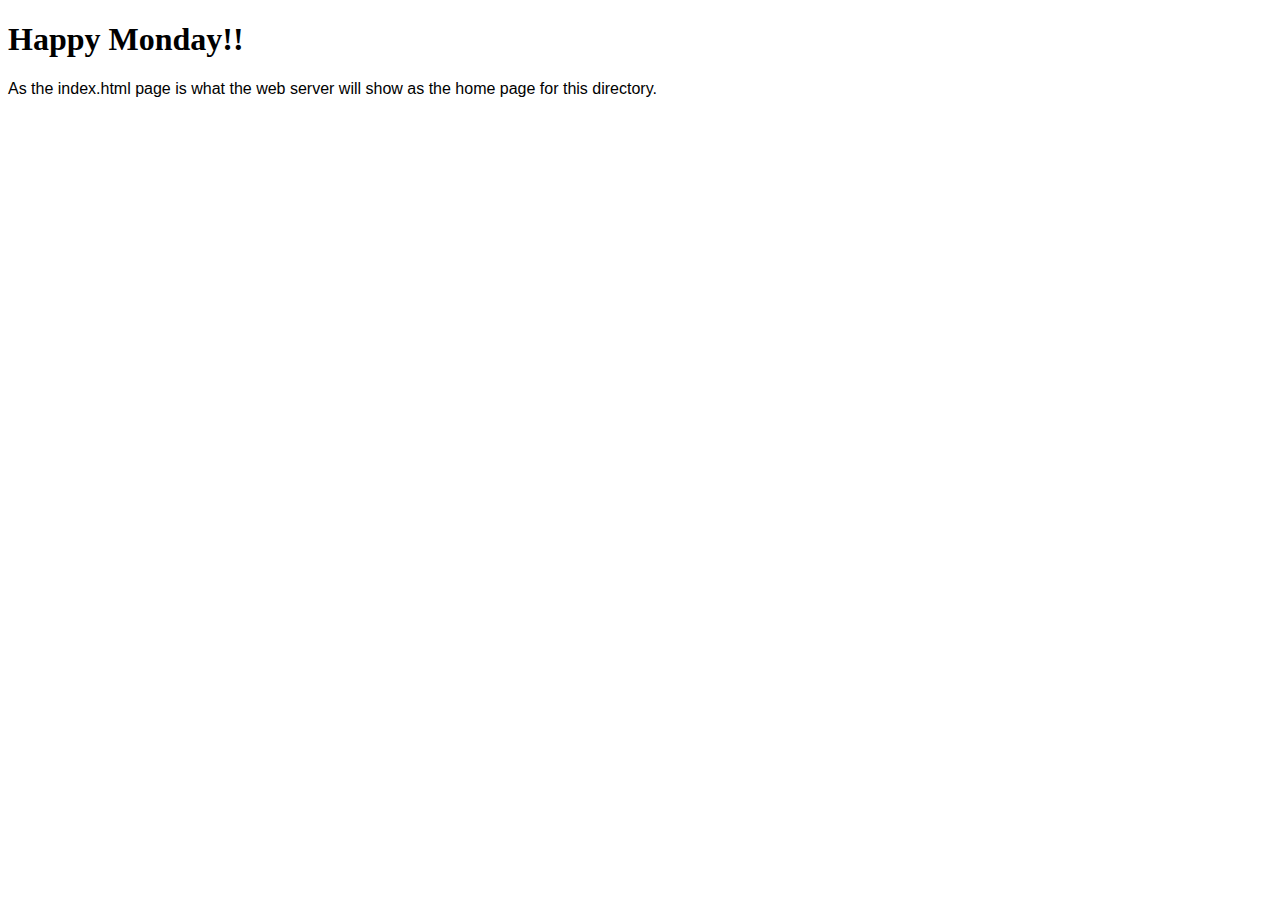
==== assignment1/index.html @ 24af2d61 "yerr" ====
<!DOCTYPE html>
<html lang="en" dir="ltr">
  <head>
<!-- Info about the page -->
    <meta charset="utf-8">
    <meta name="viewport" content="width=device-width, initial-scale=1.0">
    <meta http-equiv="X-UA-Compatible" content="ie=edge">
    <meta name="author" content="Alejandro Vargas">
    <meta name="description" content="template for html">
    <meta name="keywords" content="hello, world, html">

    <title>Hello World</title>
    <link rel="stylesheet" href="style.css">


  </head>
  <body>
<!-- Info about the page -->
  <h1>Happy Monday!!</h1>

  <p>As the index.html page is what the web server will show as the home page for this directory.</p>

  </body>
</html>
---- assignment1/style.css ----
font-family: 'Lato', sans-serif;
font-family: 'Lobster', cursive;
body {
background-color: #ecebf3;
font-family: 'Lato', sans-serif;
}

h1 {
  font-family: 'Lobster', cursive;
}
p {
  font-family: 'Lato', sans-serif;
}
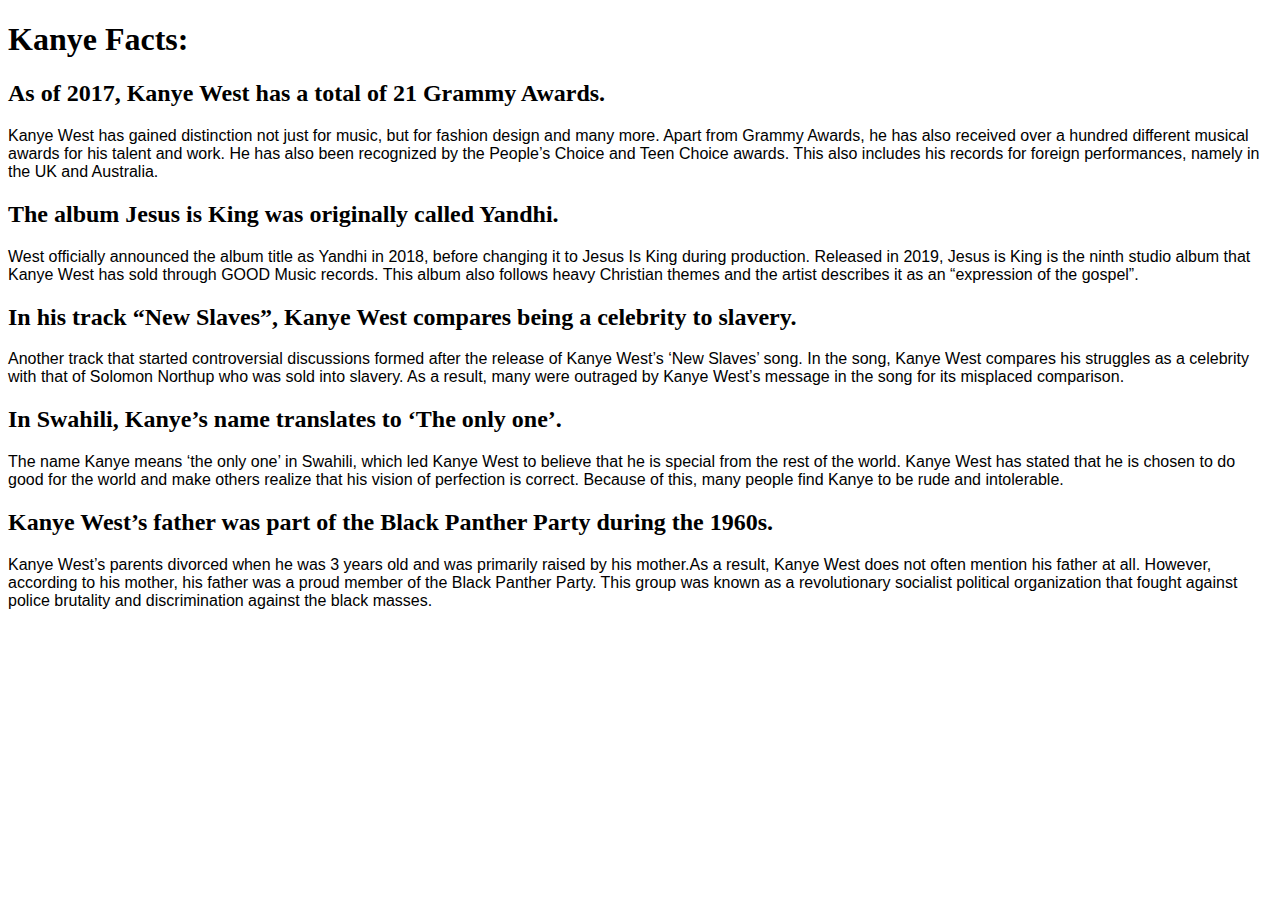
==== commit d00362b3: "Update index.html" ====
--- a/assignment1/index.html
+++ b/assignment1/index.html
@@ -9,16 +9,65 @@
     <meta name="description" content="template for html">
     <meta name="keywords" content="hello, world, html">
 
-    <title>Hello World</title>
+    <title>KANYE FACTS</title>
     <link rel="stylesheet" href="style.css">
 
 
   </head>
   <body>
 <!-- Info about the page -->
-  <h1>Happy Monday!!</h1>
+<h1>Kanye Facts:</h1>
 
-  <p>As the index.html page is what the web server will show as the home page for this directory.</p>
+<h2>As of 2017, Kanye West has a total of 21 Grammy Awards.</h2>
+
+<p>Kanye West has gained distinction not just for music,
+   but for fashion design and many more. Apart from Grammy
+    Awards, he has also received over a hundred different
+     musical awards for his talent and work.
+
+He has also been recognized by the People’s Choice and
+Teen Choice awards. This also includes his records for
+ foreign performances, namely in the UK and Australia.</p>
+
+<h2>The album Jesus is King was originally called Yandhi.</h2>
+
+<p>West officially announced the album title as Yandhi
+   in 2018, before changing it to Jesus Is King during
+    production. Released in 2019, Jesus is King is the
+     ninth studio album that Kanye West has sold through
+      GOOD Music records.
+
+This album also follows heavy Christian themes and the
+ artist describes it as an “expression of the gospel”.</p>
+
+<h2>In his track “New Slaves”, Kanye West compares being a celebrity to slavery.</h2>
+
+<p>Another track that started controversial discussions
+   formed after the release of Kanye West’s ‘New Slaves’
+    song. In the song, Kanye West compares his struggles as a celebrity with that of Solomon Northup who was sold into slavery.
+
+    As a result, many were outraged by Kanye West’s message
+    in the song for its misplaced comparison.</p>
+
+<h2>In Swahili, Kanye’s name translates to ‘The only one’.</h2>
+
+<p>The name Kanye means ‘the only one’ in Swahili,
+  which led Kanye West to believe that he is special
+  from the rest of the world. Kanye West has stated
+  that he is chosen to do good for the world and make
+  others realize that his vision of perfection is correct.
+  Because of this, many people find Kanye to be rude and intolerable.</p>
+
+<h2>Kanye West’s father was part of the Black Panther Party during the 1960s.</h2>
+
+<p>Kanye West’s parents divorced when he was 3 years
+old and was primarily raised by his mother.As a result,
+Kanye West does not often mention his father at all.
+However, according to his mother, his father was a
+proud member of the Black Panther Party. This group
+was known as a revolutionary socialist political
+organization that fought against police brutality
+and discrimination against the black masses.</p>
 
   </body>
 </html>
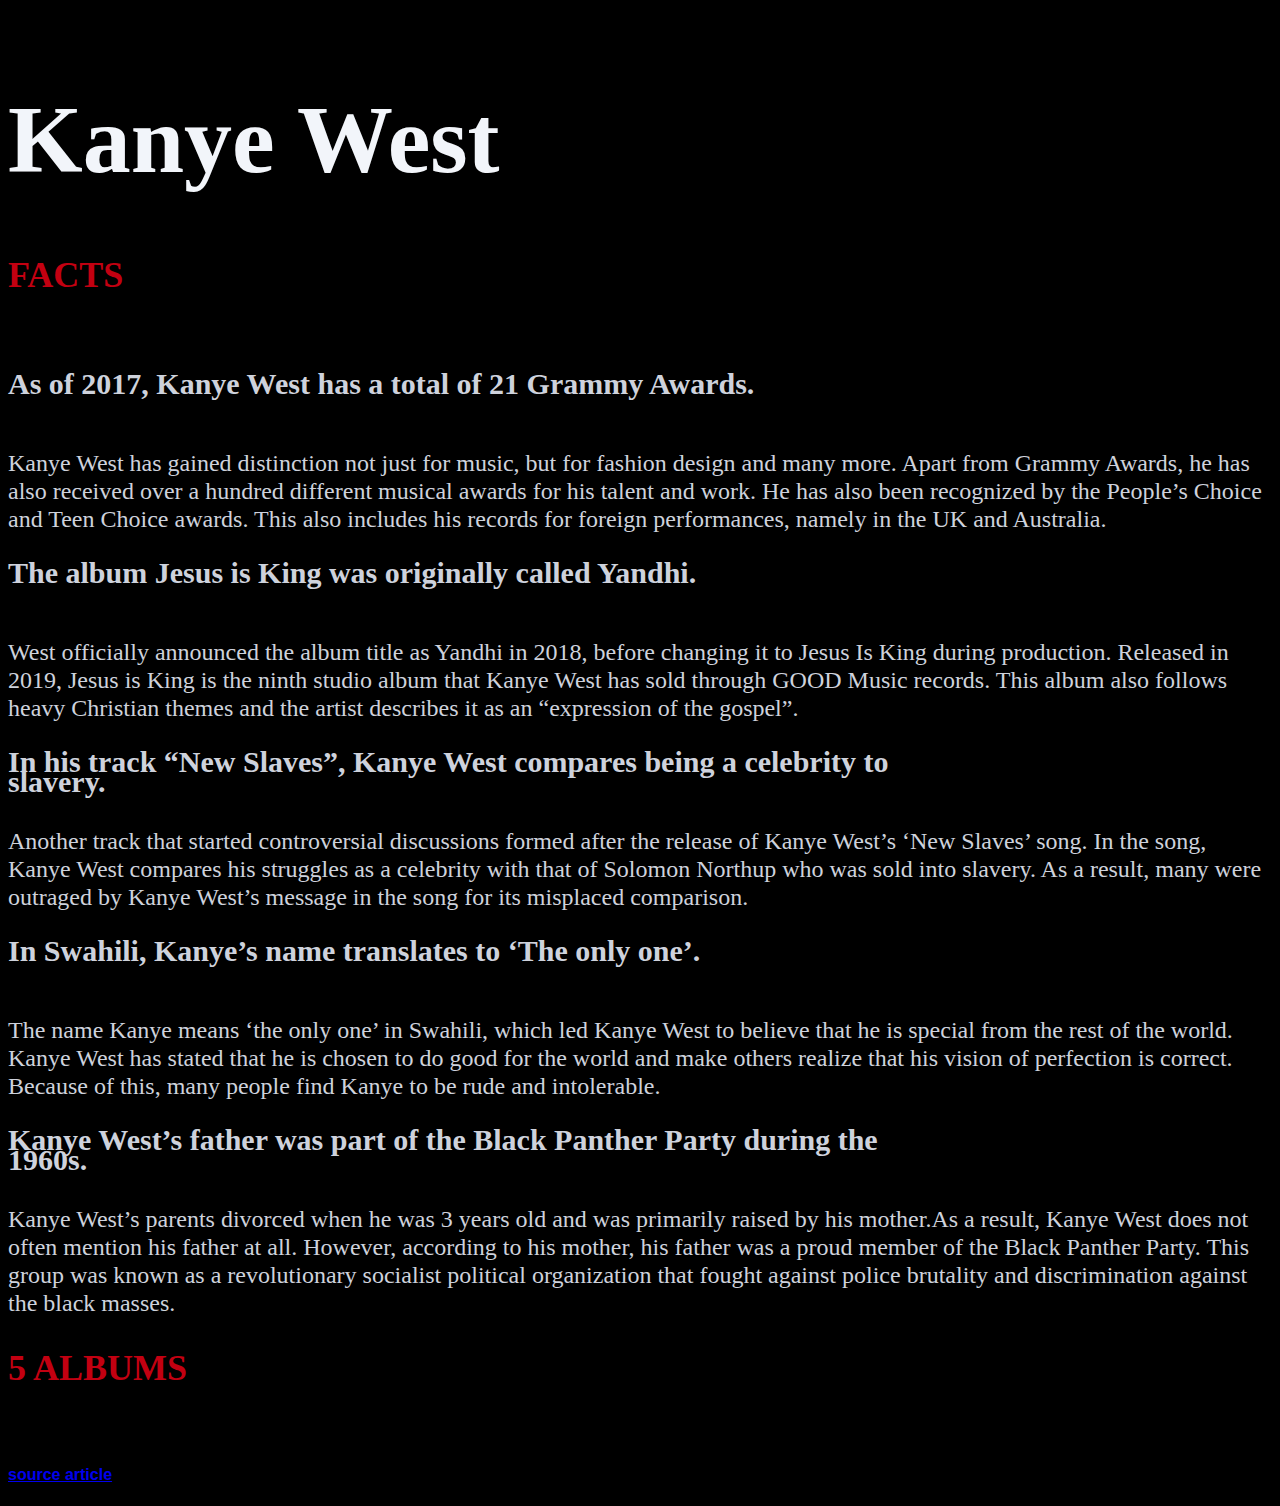
==== commit 5d3e25f4: "z" ====
--- a/assignment1/index.html
+++ b/assignment1/index.html
@@ -16,9 +16,11 @@
   </head>
   <body>
 <!-- Info about the page -->
-<h1>Kanye Facts:</h1>
+<h1>Kanye West</h1>
 
-<h2>As of 2017, Kanye West has a total of 21 Grammy Awards.</h2>
+<h2>FACTS</h2>
+
+<h3>As of 2017, Kanye West has a total of 21 Grammy Awards.</h3>
 
 <p>Kanye West has gained distinction not just for music,
    but for fashion design and many more. Apart from Grammy
@@ -29,7 +31,7 @@
 Teen Choice awards. This also includes his records for
  foreign performances, namely in the UK and Australia.</p>
 
-<h2>The album Jesus is King was originally called Yandhi.</h2>
+<h3>The album Jesus is King was originally called Yandhi.</h3>
 
 <p>West officially announced the album title as Yandhi
    in 2018, before changing it to Jesus Is King during
@@ -40,7 +42,7 @@
 This album also follows heavy Christian themes and the
  artist describes it as an “expression of the gospel”.</p>
 
-<h2>In his track “New Slaves”, Kanye West compares being a celebrity to slavery.</h2>
+<h3>In his track “New Slaves”, Kanye West compares being a celebrity to slavery.</h3>
 
 <p>Another track that started controversial discussions
    formed after the release of Kanye West’s ‘New Slaves’
@@ -49,7 +51,7 @@
     As a result, many were outraged by Kanye West’s message
     in the song for its misplaced comparison.</p>
 
-<h2>In Swahili, Kanye’s name translates to ‘The only one’.</h2>
+<h3>In Swahili, Kanye’s name translates to ‘The only one’.</h3>
 
 <p>The name Kanye means ‘the only one’ in Swahili,
   which led Kanye West to believe that he is special
@@ -58,7 +60,7 @@
   others realize that his vision of perfection is correct.
   Because of this, many people find Kanye to be rude and intolerable.</p>
 
-<h2>Kanye West’s father was part of the Black Panther Party during the 1960s.</h2>
+<h3>Kanye West’s father was part of the Black Panther Party during the 1960s.</h3>
 
 <p>Kanye West’s parents divorced when he was 3 years
 old and was primarily raised by his mother.As a result,
@@ -69,5 +71,9 @@
 organization that fought against police brutality
 and discrimination against the black masses.</p>
 
+<h2> 5 ALBUMS </h2>
+
+<h4><a href="https://facts.net/history/people/kanye-west-facts/">source article</a></h4>
+
   </body>
 </html>
--- a/assignment1/style.css
+++ b/assignment1/style.css
@@ -1,13 +1,57 @@
-font-family: 'Lato', sans-serif;
-font-family: 'Lobster', cursive;
 body {
-background-color: #ecebf3;
-font-family: 'Lato', sans-serif;
+      background-color: Black;
+      font-family: sans-serif;
 }
 
 h1 {
-  font-family: 'Lobster', cursive;
+  width: 715px;
+height: 125px;
+
+  font-family: Coda Caption;
+font-style: normal;
+font-weight: 800;
+font-size: 96px;
+line-height: 152px;
+color: #F2F5FA;
 }
+
+h2 {
+  width: 185px;
+height: 90px;
+
+  font-family: Gentium Basic;
+  font-style: normal;
+  font-weight: bold;
+  font-size: 36px;
+  line-height: 42px;
+color: #C30011;
+}
+
+h3 {
+
+  font-family: Gentium Basic;
+font-style: normal;
+font-weight: bold;
+font-size: 36px;
+line-height: 42px;
+color: #CED2DC;
+}
+
 p {
-  font-family: 'Lato', sans-serif;
+  font-family: Gentium Basic;
+  font-style: normal;
+  font-weight: normal;
+  font-size: 24px;
+  line-height: 28px;
+  color: #CED2DC;
 }
+
+h3 {
+  width: 900px;
+height: 45px;
+
+font-style: normal;
+font-weight: bold;
+font-size: 30px;
+line-height: 20px;
+color: #CED2DC;
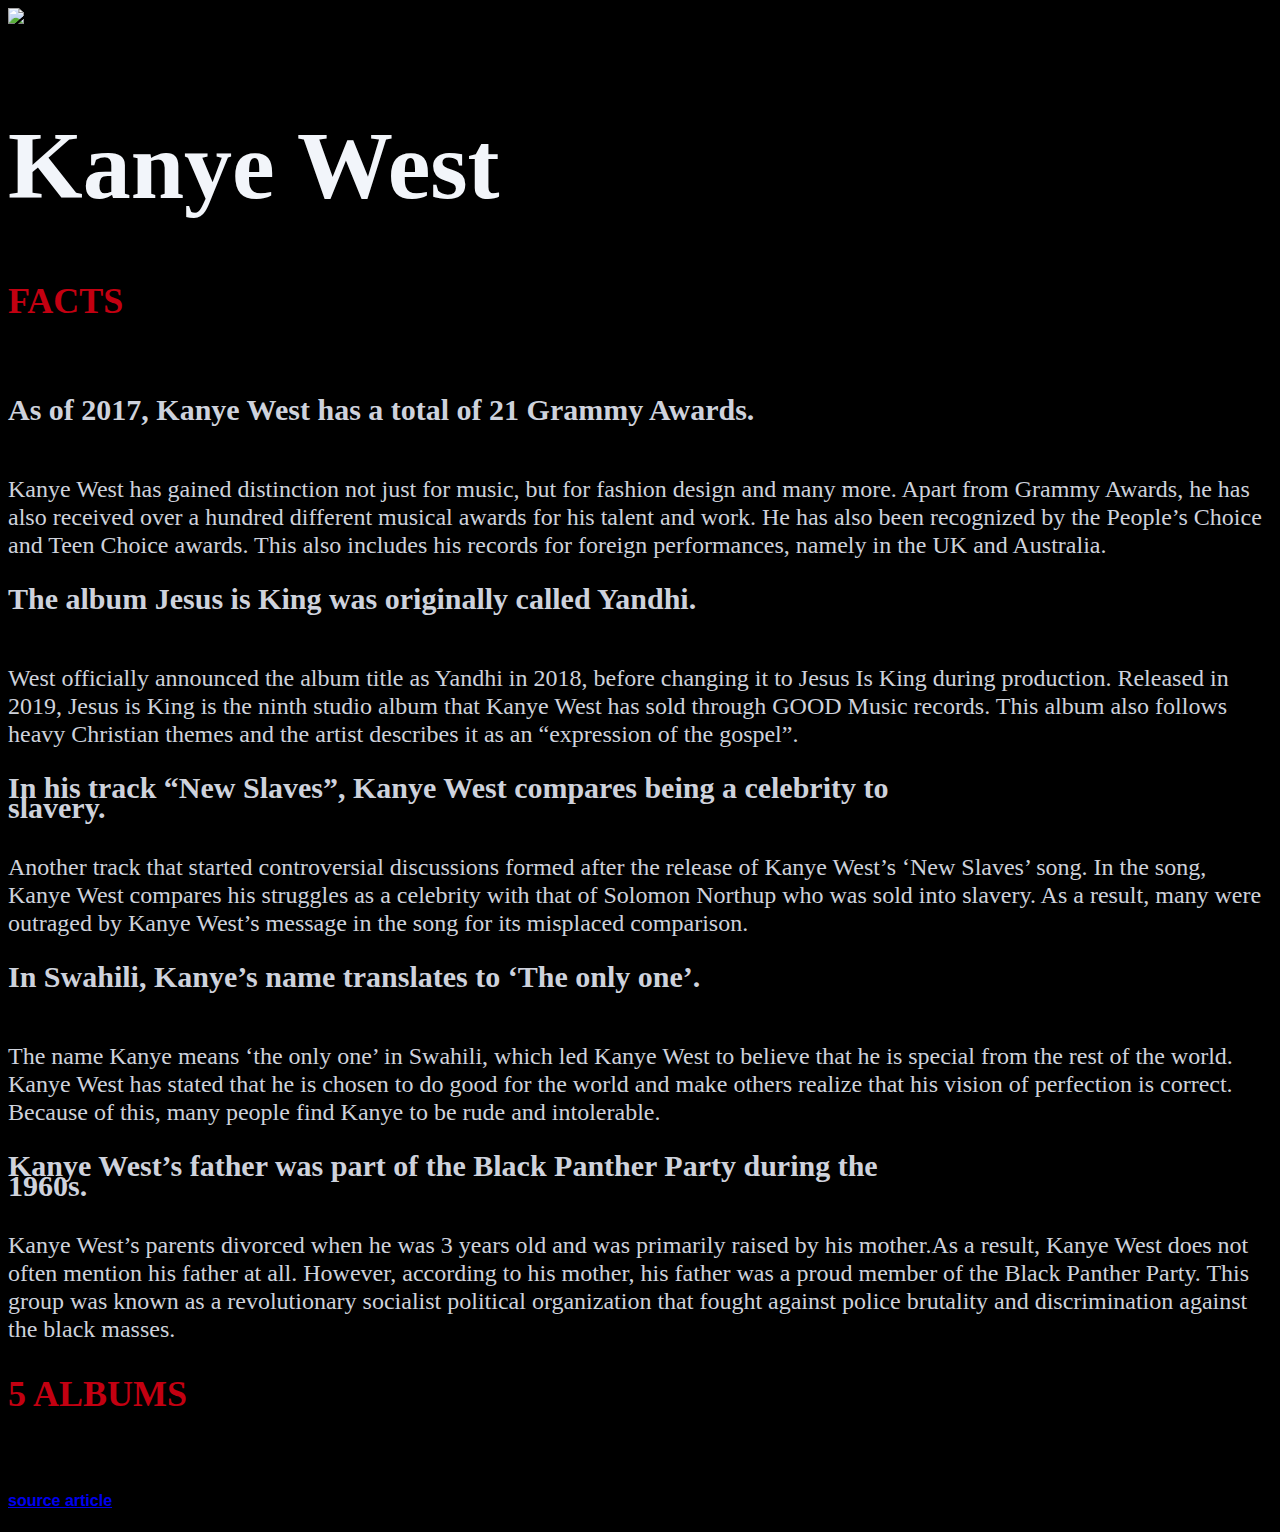
==== commit d121aa4f: "lol" ====
--- a/assignment1/index.html
+++ b/assignment1/index.html
@@ -16,6 +16,9 @@
   </head>
   <body>
 <!-- Info about the page -->
+
+<img src="https://tinyurl.com/5e2eh3jw" alt="donda" style="">
+
 <h1>Kanye West</h1>
 
 <h2>FACTS</h2>
--- a/assignment1/style.css
+++ b/assignment1/style.css
@@ -55,3 +55,10 @@
 font-size: 30px;
 line-height: 20px;
 color: #CED2DC;
+
+}
+
+  img {
+    width: 100%;
+    height: auto;
+  }
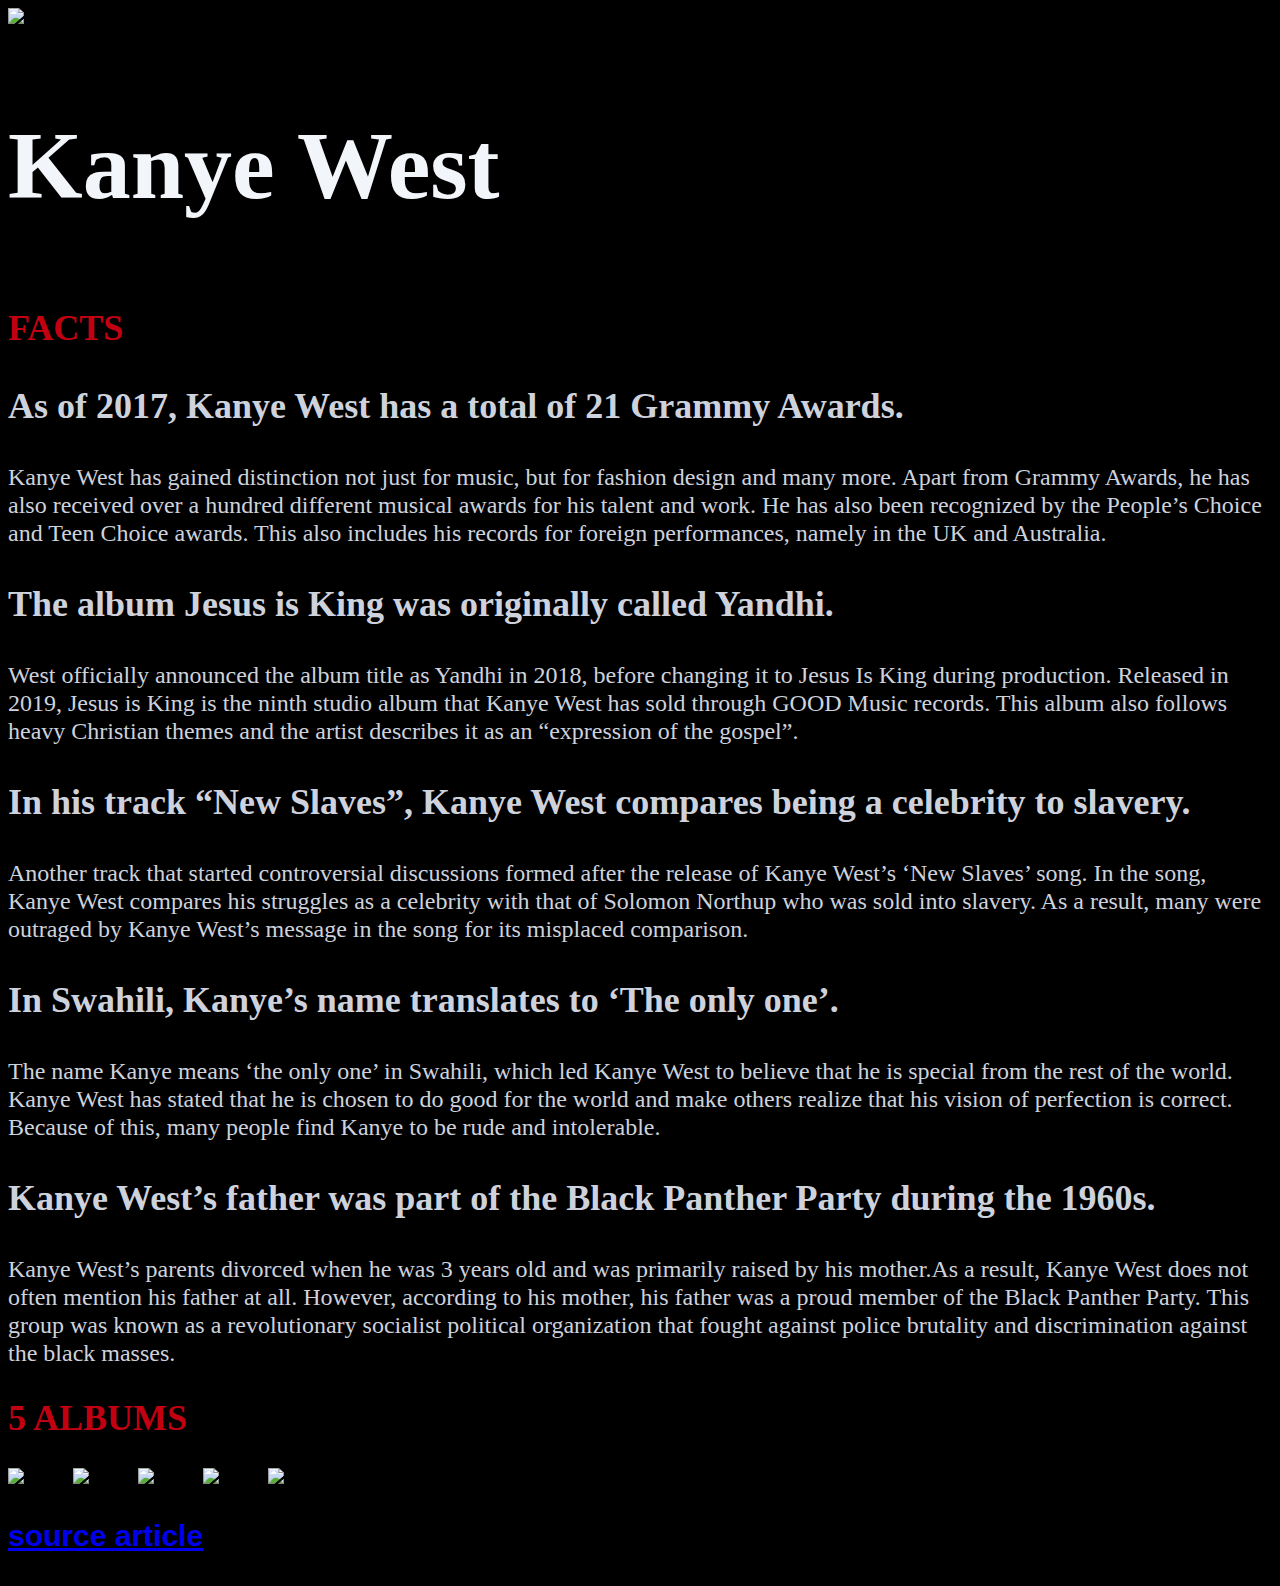
==== commit 3a7f2d81: "pppppopo" ====
--- a/assignment1/index.html
+++ b/assignment1/index.html
@@ -17,7 +17,7 @@
   <body>
 <!-- Info about the page -->
 
-<img src="https://tinyurl.com/5e2eh3jw" alt="donda" style="">
+<img class="main" id src="https://tinyurl.com/5e2eh3jw" alt="donda" style="">
 
 <h1>Kanye West</h1>
 
@@ -75,6 +75,11 @@
 and discrimination against the black masses.</p>
 
 <h2> 5 ALBUMS </h2>
+<img src="https://tinyurl.com/568xufkw" alt="donda" style="">
+<img src="https://tinyurl.com/ybb8545a" alt="donda" style="">
+<img src="https://tinyurl.com/wh5fec8" alt="donda" style="">
+<img src="https://tinyurl.com/ye7rrv5p" alt="donda" style="">
+<img src="https://tinyurl.com/yy75bkh6" alt="donda" style="">
 
 <h4><a href="https://facts.net/history/people/kanye-west-facts/">source article</a></h4>
 
--- a/assignment1/style.css
+++ b/assignment1/style.css
@@ -4,8 +4,8 @@
 }
 
 h1 {
-  width: 715px;
-height: 125px;
+  width: 100%;
+  height: auto;
 
   font-family: Coda Caption;
 font-style: normal;
@@ -16,8 +16,8 @@
 }
 
 h2 {
-  width: 185px;
-height: 90px;
+  width: 100%;
+  height: auto;
 
   font-family: Gentium Basic;
   font-style: normal;
@@ -28,6 +28,8 @@
 }
 
 h3 {
+  width: 100%;
+  height: auto;
 
   font-family: Gentium Basic;
 font-style: normal;
@@ -46,9 +48,10 @@
   color: #CED2DC;
 }
 
-h3 {
-  width: 900px;
-height: 45px;
+h4 {
+  width: 100%;
+  height: auto;
+
 
 font-style: normal;
 font-weight: bold;
@@ -58,7 +61,13 @@
 
 }
 
-  img {
+  .main{
     width: 100%;
     height: auto;
   }
+
+  div {
+    width: 500px;
+    height: 500px;
+    float: left;
+  }
